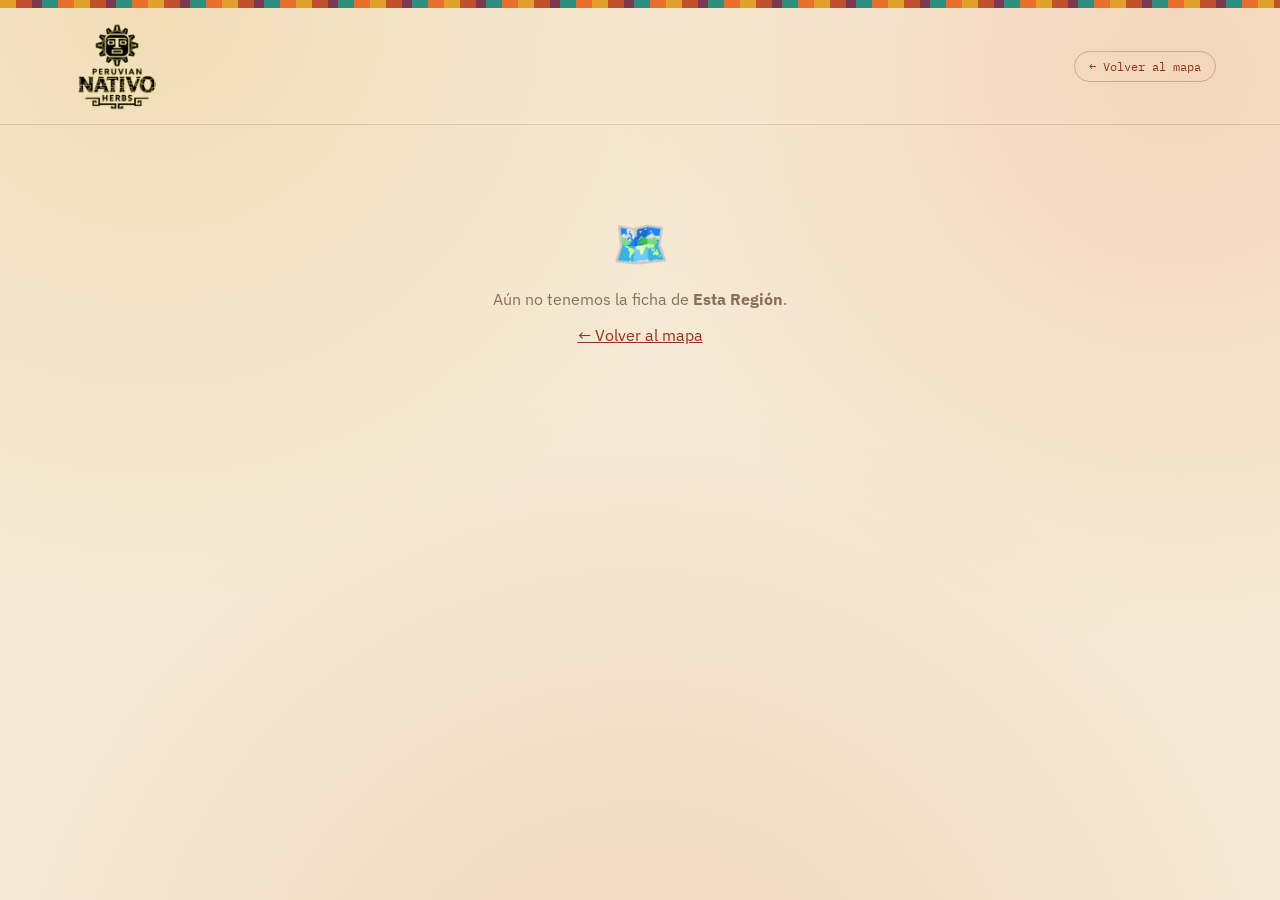
==== region.html @ 0f80f76a "primera carga" ====
<!DOCTYPE html>
<html lang="es">
<head>
<meta charset="UTF-8" />
<meta name="viewport" content="width=device-width, initial-scale=1.0" />
<title>Región — Peruvian Nativo Herbs</title>
<meta name="description" content="Ficha completa de la región del Perú: lugar representativo, qué hacer, imperdibles y datos de viaje." />
<link rel="preconnect" href="https://fonts.googleapis.com">
<link rel="preconnect" href="https://fonts.gstatic.com" crossorigin>
<link href="https://fonts.googleapis.com/css2?family=Fraunces:opsz,ital,wght@9..144,0,400;9..144,0,600;9..144,0,700;9..144,1,600&family=IBM+Plex+Mono:wght@400;500&family=IBM+Plex+Sans:wght@400;500;600&display=swap" rel="stylesheet">
<link rel="stylesheet" href="css/styles.css">
<style>
  /* ===== Barra de marca PERUVIAN NATIVO HERBS ===== */
  .brandbar{
    background:transparent;
    border-bottom:1px solid var(--line);
    display:flex;
    align-items:center;
    gap:14px;
    padding:12px 5vw;
  }
  .brandbar .brand-logo{ height:92px; width:auto; display:block; flex:none; }
  .brandbar .spacer{ flex:1; }
  .brandbar .back{
    font-family:var(--mono);
    font-size:12px;
    color:var(--clay-deep);
    text-decoration:none;
    border:1px solid var(--line-strong);
    padding:7px 14px;
    border-radius:20px;
    transition:background .15s ease;
    white-space:nowrap;
  }
  .brandbar .back:hover{ background:rgba(193,80,46,0.08); }

  .region-main{
    display:block;
    max-width:1000px;
    margin:0 auto;
    padding:28px 5vw 60px;
  }

  /* ===== Hero con símbolo / lugar representativo ===== */
  .region-hero{
    display:flex;
    align-items:center;
    gap:26px;
    background:linear-gradient(120deg, #f5d400, #f0c400);
    border:2px solid #1a1408;
    border-radius:14px;
    box-shadow:var(--shadow);
    padding:26px 30px;
    margin-bottom:30px;
  }
  .hero-symbol{
    width:120px; height:120px; flex:none;
    background:#1a1408;
    border-radius:50%;
    display:flex;
    align-items:center;
    justify-content:center;
    font-size:60px;
    line-height:1;
    box-shadow:0 8px 20px rgba(0,0,0,0.28);
  }
  .hero-text{ min-width:0; }
  .hero-text .code{
    font-family:var(--mono);
    font-size:12px;
    letter-spacing:0.12em;
    text-transform:uppercase;
    color:#6b4e00;
    margin:0 0 4px;
  }
  .hero-text h1{
    font-family:var(--serif);
    font-weight:700;
    font-size:clamp(28px, 5vw, 44px);
    line-height:1.02;
    margin:0 0 6px;
    color:#1a1408;
  }
  .hero-text .landmark{
    font-family:var(--sans);
    font-weight:600;
    font-size:16px;
    color:#3a271a;
    margin:0 0 4px;
  }
  .hero-text .capital{
    font-family:var(--mono);
    font-size:13px;
    color:#6b4e00;
    margin:0;
  }
  @media (max-width:600px){
    .region-hero{ flex-direction:column; text-align:center; }
  }

  /* ===== Tarjetas de información ===== */
  .region-grid{
    display:grid;
    grid-template-columns:1fr 1fr;
    gap:22px;
  }
  @media (max-width:760px){ .region-grid{ grid-template-columns:1fr; } }

  .card{
    background:var(--panel-2);
    border:1px solid var(--line-strong);
    border-radius:10px;
    box-shadow:var(--shadow);
    padding:22px 24px 24px;
  }
  .card.full{ grid-column:1 / -1; }
  .card h2{
    font-family:var(--mono);
    font-size:11px;
    letter-spacing:0.14em;
    text-transform:uppercase;
    color:var(--clay-deep);
    margin:0 0 14px;
    padding-bottom:10px;
    border-bottom:1px dashed var(--line-strong);
  }
  .card .desc{ font-size:15px; line-height:1.6; margin:0; color:var(--ink); }

  /* Tarjeta del destino representativo (imagen PNG sin fondo) */
  .dest-card{ margin-bottom:22px; text-align:center; }
  .dest-hero-img{
    display:block;
    margin:4px auto 10px;
    max-width:100%;
    max-height:300px;
    width:auto;
    object-fit:contain;
    filter: drop-shadow(0 14px 20px rgba(90,45,20,0.28));
  }
  .dest-hero-cap{
    font-family:var(--serif);
    font-style:italic;
    font-size:17px;
    color:var(--clay-deep);
    margin:0;
  }

  .acts{ list-style:none; margin:0; padding:0; }
  .acts li{
    display:flex;
    align-items:flex-start;
    gap:10px;
    padding:8px 0;
    font-size:14px;
    line-height:1.45;
    border-bottom:1px solid var(--line);
  }
  .acts li:last-child{ border-bottom:none; }
  .acts .ico{ font-size:18px; flex:none; }

  .must{
    display:flex; gap:10px; align-items:flex-start;
    background:rgba(224,161,42,0.14);
    border:1px solid rgba(224,161,42,0.4);
    border-radius:8px;
    padding:12px 14px;
    font-size:14px; line-height:1.5;
  }
  .must .star{ font-size:18px; flex:none; }

  .tags{ display:flex; flex-wrap:wrap; gap:8px; }
  .tag{
    font-family:var(--mono);
    font-size:11px;
    letter-spacing:0.04em;
    padding:5px 11px;
    border-radius:14px;
    background:rgba(193,80,46,0.12);
    color:var(--clay-deep);
    border:1px solid rgba(193,80,46,0.3);
  }

  .datos-list{ list-style:none; margin:0; padding:0; }
  .datos-list li{
    display:flex; justify-content:space-between; gap:14px;
    padding:10px 0;
    border-bottom:1px solid var(--line);
    font-size:14px;
  }
  .datos-list li:last-child{ border-bottom:none; }
  .datos-list .k{
    font-family:var(--mono);
    font-size:11px;
    letter-spacing:0.08em;
    text-transform:uppercase;
    color:var(--muted);
  }
  .datos-list .v{ font-family:var(--sans); font-weight:500; color:var(--ink); text-align:right; }

  .notfound{
    text-align:center;
    font-family:var(--sans);
    color:var(--muted);
    padding:60px 20px;
  }
</style>
</head>
<body>

<div class="stripe"></div>

<!-- Barra de marca -->
<div class="brandbar">
  <a href="index.html"><img class="brand-logo" src="Logo.png" alt="Peruvian Nativo Herbs" /></a>
  <span class="spacer"></span>
  <a href="index.html" class="back">← Volver al mapa</a>
</div>

<main class="region-main" id="region-main">
  <!-- Contenido generado por JS -->
</main>

<script src="js/data.js"></script>
<script>
  /* ===== Utilidades ===== */
  function titleCase(str){
    return str.toLowerCase().split(" ")
      .map(w => w.charAt(0).toUpperCase() + w.slice(1)).join(" ");
  }
  function slugify(str){
    return str.normalize("NFD").replace(/[̀-ͯ]/g,"")
      .toLowerCase().trim().replace(/\s+/g,"-");
  }

  /* ===== Render de la ficha de la región ===== */
  const params = new URLSearchParams(window.location.search);
  const key = (params.get("region") || "").toUpperCase().trim();
  const info = DATA[key];
  const main = document.getElementById("region-main");

  if(!info){
    document.title = "Región no encontrada — Peruvian Nativo Herbs";
    main.innerHTML = `<div class="notfound">
      <p style="font-size:46px;margin:0 0 10px">🗺️</p>
      <p>Aún no tenemos la ficha de <b>${titleCase(key || "esta región")}</b>.</p>
      <p><a href="index.html" style="color:var(--clay-deep)">← Volver al mapa</a></p>
    </div>`;
  } else {
    const nombre = titleCase(key);
    document.title = nombre + " — Peruvian Nativo Herbs";

    const acts = info.actividades
      .map(a => `<li><span class="ico">${a.ico}</span><span>${a.txt}</span></li>`)
      .join("");
    const tags = info.tags.map(t => `<span class="tag">${t}</span>`).join("");

    main.innerHTML = `
      <section class="region-hero">
        <div class="hero-symbol">${info.simbolo || "📍"}</div>
        <div class="hero-text">
          <p class="code">PE-${info.codigo} · Región del Perú</p>
          <h1>${nombre}</h1>
          <p class="landmark">🏛️ Lugar representativo: ${info.landmark}</p>
          <p class="capital">✈ Capital: ${info.capital}</p>
        </div>
      </section>

      <section class="card full dest-card">
        <h2>Destino más representativo</h2>
        <img class="dest-hero-img" src="img/${slugify(key)}.png"
             alt="${info.landmark}"
             onerror="this.closest('.dest-card').style.display='none'">
        <p class="dest-hero-cap">${info.simbolo || ''} ${info.landmark}</p>
      </section>

      <div class="region-grid">
        <section class="card full">
          <h2>Descripción</h2>
          <p class="desc">${info.desc}</p>
        </section>

        <section class="card">
          <h2>Qué hacer</h2>
          <ul class="acts">${acts}</ul>
        </section>

        <section class="card">
          <h2>Imperdible</h2>
          <div class="must">
            <span class="star">⭐</span>
            <span>${info.imperdible}</span>
          </div>
          <h2 style="margin-top:20px">Etiquetas</h2>
          <div class="tags">${tags}</div>
        </section>

        <section class="card full">
          <h2>Datos de la región</h2>
          <ul class="datos-list">
            <li><span class="k">Lugar representativo</span><span class="v">${info.landmark}</span></li>
            <li><span class="k">Capital</span><span class="v">${info.capital}</span></li>
            <li><span class="k">Mejor época</span><span class="v">${info.epoca}</span></li>
            <li><span class="k">Altitud capital</span><span class="v">${info.altitud}</span></li>
            <li><span class="k">Plato típico</span><span class="v">${info.plato}</span></li>
            <li><span class="k">Código</span><span class="v">PE-${info.codigo}</span></li>
          </ul>
        </section>
      </div>
    `;
  }
</script>

</body>
</html>
---- css/styles.css ----
/* ==========================================================================
   Perú en Ruta — Mapa interactivo
   Paleta cálida inspirada en los textiles andinos, el adobe y el atardecer.
   ========================================================================== */

:root{
  /* Base cálida tipo adobe / papel de estraza */
  --bg:#f6ead6;
  --bg-2:#f0dcc0;
  --bg-panel:#fbf3e6;
  --panel-2:#fff9ef;

  /* Tinta */
  --ink:#3a271a;
  --muted:#8a6f57;
  --line: rgba(58,39,26,0.14);
  --line-strong: rgba(58,39,26,0.26);

  /* Acentos cálidos */
  --clay:#c1502e;      /* terracota */
  --clay-deep:#8f3418;
  --gold:#e0a12a;      /* ocre / oro */
  --gold-deep:#b97d13;
  --sun:#e86f2c;       /* naranja atardecer */
  --teal:#2f8f7f;      /* verde jade (contraste frío puntual) */
  --plum:#7a3b52;      /* guinda andino */

  --mono: 'IBM Plex Mono', monospace;
  --serif: 'Fraunces', serif;
  --sans: 'IBM Plex Sans', sans-serif;

  --shadow: 0 22px 50px rgba(90,45,20,0.22);
}

*{box-sizing:border-box;}
html,body{
  margin:0;padding:0;
  background:var(--bg);
  color:var(--ink);
  font-family:var(--sans);
}
body{
  min-height:100vh;
  background:
    radial-gradient(circle at 12% 0%, rgba(224,161,42,0.18), transparent 42%),
    radial-gradient(circle at 92% 8%, rgba(232,111,44,0.16), transparent 40%),
    radial-gradient(circle at 50% 120%, rgba(193,80,46,0.14), transparent 55%),
    var(--bg);
}

/* Franja textil superior */
.stripe{
  height:8px;
  width:100%;
  background: repeating-linear-gradient(
    90deg,
    var(--gold) 0 16px,
    var(--clay) 16px 32px,
    var(--plum) 32px 42px,
    var(--teal) 42px 58px,
    var(--sun) 58px 74px
  );
}

header{
  padding:34px 5vw 22px;
  border-bottom:1px solid var(--line);
  display:flex;
  align-items:flex-start;
  justify-content:space-between;
  gap:24px;
  flex-wrap:wrap;
}
.header-text{ flex:1 1 420px; }

/* Logo de la marca en el encabezado */
.site-logo{
  flex:0 0 auto;
  align-self:center;
  height:118px;
  width:auto;
  display:block;
}

/* Botón de sorteo */
.btn-sorteo{
  flex:0 0 auto;
  align-self:center;
  font-family:var(--mono);
  font-size:13px;
  letter-spacing:0.08em;
  text-transform:uppercase;
  text-decoration:none;
  color:#fff4e6;
  background:linear-gradient(120deg, var(--clay), var(--sun));
  border:1px solid var(--clay-deep);
  padding:12px 22px;
  border-radius:26px;
  box-shadow:0 8px 20px rgba(143,52,24,0.28);
  transition:transform .15s ease, box-shadow .15s ease, filter .15s ease;
}
.btn-sorteo:hover{
  transform:translateY(-2px);
  box-shadow:0 12px 26px rgba(143,52,24,0.36);
  filter:saturate(1.1);
}
.eyebrow{
  font-family:var(--mono);
  font-size:12px;
  letter-spacing:0.2em;
  text-transform:uppercase;
  color:var(--clay-deep);
  margin:0 0 12px;
  display:flex;align-items:center;gap:10px;
}
.eyebrow::before{
  content:"";
  width:26px;height:2px;
  background:var(--gold);
  display:inline-block;
}
h1{
  font-family:var(--serif);
  font-weight:600;
  font-size:clamp(30px,5vw,54px);
  margin:0 0 10px;
  line-height:1.02;
  color:var(--ink);
}
h1 em{ color:var(--clay); font-style:italic; }
header p.lede{
  max-width:660px;
  color:var(--muted);
  font-size:15.5px;
  line-height:1.55;
  margin:0;
}

/* Layout principal */
main{
  display:grid;
  grid-template-columns: 1.5fr 1fr;
  gap:0;
  align-items:stretch;
  min-height:660px;
}
@media (max-width: 900px){
  main{grid-template-columns:1fr;}
}

#map-wrap{
  position:relative;
  padding:22px 3vw 40px;
  border-right:1px solid var(--line);
}
@media (max-width:900px){
  #map-wrap{
    border-right:none;
    border-bottom:1px solid var(--line);
    padding:14px 3vw 18px;
  }
  /* Mapa compacto y centrado para que la info quede más cerca */
  svg#map{
    height:56vh;
    width:auto;
    max-width:100%;
    margin:0 auto;
  }
  .compass{ display:none; }
  #panel{ padding:20px 4vw 34px; }
  .pass{ max-width:520px; }
  /* En táctil mostramos el nombre de cada región (no hay hover) */
  text.plabel{ opacity:1; font-size:7.5px; }
}

.map-head{
  display:flex;
  justify-content:space-between;
  align-items:center;
  flex-wrap:wrap;
  gap:8px;
  margin-bottom:12px;
}
#map-wrap .hint{
  font-family:var(--mono);
  font-size:11px;
  color:var(--muted);
  letter-spacing:0.06em;
}
#region-count{
  font-family:var(--mono);
  font-size:11px;
  color:var(--clay-deep);
  background:rgba(193,80,46,0.10);
  border:1px solid var(--line);
  padding:3px 9px;
  border-radius:20px;
}

svg#map{ width:100%; height:auto; display:block; overflow:visible; }
path.province{
  fill:#e7c99a;
  stroke:#a97b45;
  stroke-width:0.6;
  cursor:pointer;
  transition: fill .18s ease, filter .18s ease;
}
path.province:hover{ fill:var(--sun); }
path.province.active{
  fill:var(--clay);
  stroke:var(--clay-deep);
  stroke-width:1;
  filter:drop-shadow(0 3px 6px rgba(143,52,24,0.4));
}

text.plabel{
  font-family:var(--mono);
  font-size:6.5px;
  font-weight:500;
  fill:var(--ink);
  pointer-events:none;
  opacity:0;
  transition:opacity .15s ease;
  paint-order:stroke;
  stroke:var(--bg);
  stroke-width:1.6px;
}
path.province:hover + text.plabel,
text.plabel.active{ opacity:1; }

/* Brújula decorativa */
.compass{
  position:absolute;
  bottom:24px; left:3vw;
  font-family:var(--mono);
  font-size:10px;
  color:var(--muted);
  letter-spacing:0.15em;
  opacity:0.7;
}

/* ---------- Panel: ficha de viaje / boarding pass ---------- */
#panel{
  padding:30px 3vw;
  display:flex;
  align-items:flex-start;
  justify-content:center;
  background:linear-gradient(180deg, var(--bg-panel), var(--bg-2));
}

.pass{
  width:100%;
  max-width:440px;
  background:var(--panel-2);
  border:1px solid var(--line-strong);
  border-radius:6px;
  position:relative;
  box-shadow: var(--shadow);
  overflow:hidden;
  animation: pop .35s cubic-bezier(.2,.8,.2,1);
}
@keyframes pop{
  from{opacity:0; transform:translateY(14px) rotate(-1deg);}
  to{opacity:1; transform:translateY(0) rotate(-0.5deg);}
}

.pass-top{
  padding:22px 24px 16px;
  background:linear-gradient(120deg, var(--clay), var(--sun));
  color:#fff4e6;
}
.pass-code{
  font-family:var(--mono);
  font-size:12px;
  letter-spacing:0.14em;
  color:rgba(255,244,230,0.85);
}
.pass-code span{ color:rgba(255,244,230,0.55); }
.pass-name{
  font-family:var(--serif);
  font-weight:700;
  font-size:32px;
  line-height:1.02;
  margin:8px 0 3px;
  color:#fff;
}
.pass-capital{
  font-family:var(--mono);
  font-size:12px;
  color:rgba(255,244,230,0.9);
}

.perf{
  position:relative;
  height:0;
  border-top:2px dashed var(--line-strong);
}
.perf::before, .perf::after{
  content:"";
  position:absolute;
  top:-11px;
  width:20px;height:20px;
  border-radius:50%;
  background:var(--bg-2);
  border:1px solid var(--line-strong);
}
.perf::before{ left:-11px; }
.perf::after{ right:-11px; }

.pass-body{ padding:20px 24px 8px; }
.pass-desc{
  font-size:14.5px;
  line-height:1.6;
  color:var(--ink);
  margin:0 0 16px;
}

.section-title{
  font-family:var(--mono);
  font-size:11px;
  letter-spacing:0.14em;
  text-transform:uppercase;
  color:var(--clay-deep);
  margin:0 0 10px;
  display:flex;align-items:center;gap:8px;
}
.section-title::after{
  content:"";flex:1;height:1px;background:var(--line);
}

/* Lista de actividades */
.acts{ list-style:none; margin:0 0 18px; padding:0; }
.acts li{
  display:flex;
  gap:10px;
  align-items:flex-start;
  padding:7px 0;
  font-size:14px;
  line-height:1.4;
  border-bottom:1px dotted var(--line);
}
.acts li:last-child{ border-bottom:none; }
.acts .ico{
  font-size:16px;
  line-height:1.3;
  flex:0 0 auto;
  filter:saturate(1.1);
}

/* Imperdible */
.must{
  display:flex;
  gap:12px;
  align-items:flex-start;
  background:linear-gradient(120deg, rgba(224,161,42,0.16), rgba(232,111,44,0.10));
  border:1px solid rgba(224,161,42,0.4);
  border-radius:6px;
  padding:12px 14px;
  margin:0 0 18px;
}
.must .star{ font-size:18px; }
.must .must-txt{ font-size:13.5px; line-height:1.5; }
.must .must-txt b{ color:var(--clay-deep); }

.tags{
  display:flex;
  flex-wrap:wrap;
  gap:8px;
  margin-bottom:4px;
}
.tag{
  font-family:var(--mono);
  font-size:11px;
  letter-spacing:0.03em;
  color:#fff;
  background:var(--teal);
  padding:4px 10px;
  border-radius:20px;
}
.tag.alt{ background:var(--clay); }
.tag.alt2{ background:var(--gold-deep); }
.tag.alt3{ background:var(--plum); }

.meta-row{
  display:grid;
  grid-template-columns:1fr 1fr;
  gap:14px;
  font-family:var(--mono);
  font-size:11.5px;
  color:var(--muted);
  padding:16px 24px 20px;
  border-top:2px dashed var(--line-strong);
  margin-top:12px;
}
.meta-row div b{
  display:block;
  color:var(--ink);
  font-size:13px;
  font-weight:600;
  margin-top:3px;
}

.barcode{
  height:28px;
  margin:0 24px 22px;
  background: repeating-linear-gradient(90deg, var(--ink) 0 2px, transparent 2px 5px, var(--ink) 5px 6px, transparent 6px 11px);
  opacity:0.65;
}

/* Imagen del destino representativo (PNG sin fondo) */
.dest{ margin-top:20px; text-align:center; }
.dest .dest-img{
  display:block;
  margin:6px auto 8px;
  max-width:100%;
  max-height:180px;
  width:auto;
  object-fit:contain;
  filter: drop-shadow(0 10px 14px rgba(90,45,20,0.28));
}
.dest .dest-cap{
  font-family:var(--mono);
  font-size:12px;
  color:var(--muted);
  letter-spacing:0.03em;
}

/* Estado vacío */
.empty-state{
  font-family:var(--mono);
  font-size:13px;
  color:var(--muted);
  max-width:340px;
  line-height:1.65;
  padding-top:60px;
  text-align:center;
}
.empty-state .big{
  font-family:var(--serif);
  font-size:24px;
  color:var(--ink);
  display:block;
  margin-bottom:12px;
}
.empty-state .pin{ font-size:34px; display:block; margin-bottom:14px; }

footer{
  padding:18px 5vw 30px;
  font-family:var(--mono);
  font-size:11px;
  color:var(--muted);
  border-top:1px solid var(--line);
}
footer a{ color:var(--clay-deep); text-decoration:none; }
footer a:hover{ text-decoration:underline; }
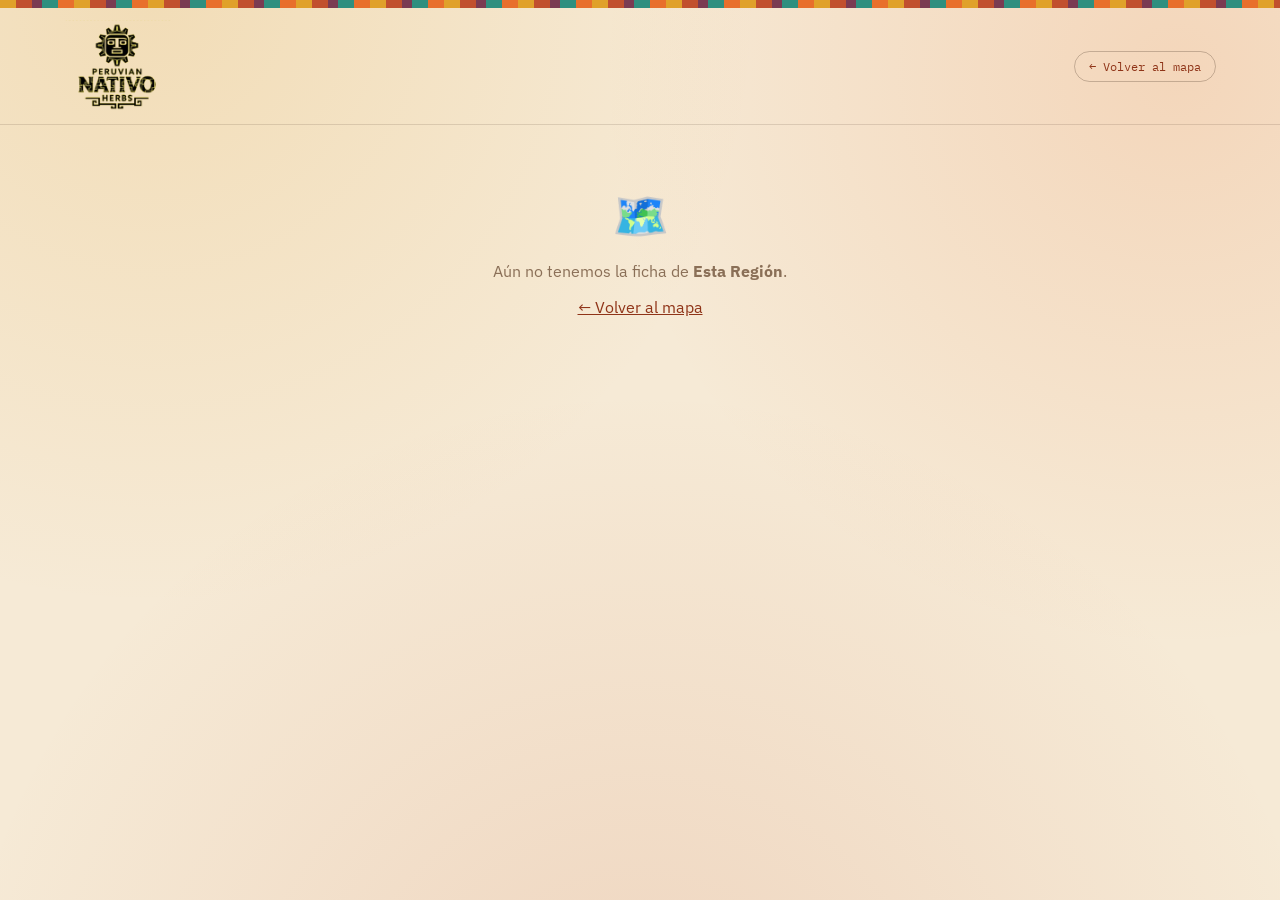
==== commit 08300a52: "mejoramiento region.html" ====
--- a/region.html
+++ b/region.html
@@ -4,308 +4,504 @@
 <meta charset="UTF-8" />
 <meta name="viewport" content="width=device-width, initial-scale=1.0" />
 <title>Región — Peruvian Nativo Herbs</title>
-<meta name="description" content="Ficha completa de la región del Perú: lugar representativo, qué hacer, imperdibles y datos de viaje." />
+<meta name="description" content="Ficha de viaje de la región del Perú: lugar representativo, qué hacer, imperdibles y datos de viaje." />
 <link rel="preconnect" href="https://fonts.googleapis.com">
 <link rel="preconnect" href="https://fonts.gstatic.com" crossorigin>
-<link href="https://fonts.googleapis.com/css2?family=Fraunces:opsz,ital,wght@9..144,0,400;9..144,0,600;9..144,0,700;9..144,1,600&family=IBM+Plex+Mono:wght@400;500&family=IBM+Plex+Sans:wght@400;500;600&display=swap" rel="stylesheet">
+<link href="https://fonts.googleapis.com/css2?family=Fraunces:opsz,ital,wght@9..144,0,400;9..144,0,600;9..144,0,700;9..144,1,600&family=IBM+Plex+Mono:wght@400;500&family=IBM+Plex+Sans:wght@400;500;600;700&display=swap" rel="stylesheet">
 <link rel="stylesheet" href="css/styles.css">
 <style>
-  /* ===== Barra de marca PERUVIAN NATIVO HERBS ===== */
+  html{ scroll-behavior:smooth; }
+
+  /* =====================================================================
+     MODO NORMAL (1 foto) — ficha clásica
+     ===================================================================== */
   .brandbar{
     background:transparent;
     border-bottom:1px solid var(--line);
-    display:flex;
-    align-items:center;
-    gap:14px;
+    display:flex; align-items:center; gap:14px;
     padding:12px 5vw;
   }
   .brandbar .brand-logo{ height:92px; width:auto; display:block; flex:none; }
   .brandbar .spacer{ flex:1; }
   .brandbar .back{
-    font-family:var(--mono);
-    font-size:12px;
-    color:var(--clay-deep);
-    text-decoration:none;
-    border:1px solid var(--line-strong);
-    padding:7px 14px;
-    border-radius:20px;
-    transition:background .15s ease;
-    white-space:nowrap;
+    font-family:var(--mono); font-size:12px; color:var(--clay-deep);
+    text-decoration:none; border:1px solid var(--line-strong);
+    padding:7px 14px; border-radius:20px;
+    transition:background .15s ease; white-space:nowrap;
   }
   .brandbar .back:hover{ background:rgba(193,80,46,0.08); }
 
-  .region-main{
-    display:block;
-    max-width:1000px;
-    margin:0 auto;
-    padding:28px 5vw 60px;
-  }
-
-  /* ===== Hero con símbolo / lugar representativo ===== */
+  .region-main{ display:block; max-width:1000px; margin:0 auto; padding:28px 5vw 60px; }
+
   .region-hero{
-    display:flex;
-    align-items:center;
-    gap:26px;
+    display:flex; align-items:center; gap:26px;
     background:linear-gradient(120deg, #f5d400, #f0c400);
-    border:2px solid #1a1408;
-    border-radius:14px;
-    box-shadow:var(--shadow);
-    padding:26px 30px;
-    margin-bottom:30px;
+    border:2px solid #1a1408; border-radius:14px;
+    box-shadow:var(--shadow); padding:26px 30px; margin-bottom:30px;
   }
   .hero-symbol{
     width:120px; height:120px; flex:none;
-    background:#1a1408;
-    border-radius:50%;
-    display:flex;
-    align-items:center;
-    justify-content:center;
-    font-size:60px;
-    line-height:1;
-    box-shadow:0 8px 20px rgba(0,0,0,0.28);
+    background:#1a1408; border-radius:50%;
+    display:flex; align-items:center; justify-content:center;
+    font-size:60px; line-height:1; box-shadow:0 8px 20px rgba(0,0,0,0.28);
   }
   .hero-text{ min-width:0; }
   .hero-text .code{
-    font-family:var(--mono);
-    font-size:12px;
-    letter-spacing:0.12em;
-    text-transform:uppercase;
-    color:#6b4e00;
-    margin:0 0 4px;
+    font-family:var(--mono); font-size:12px; letter-spacing:0.12em;
+    text-transform:uppercase; color:#6b4e00; margin:0 0 4px;
   }
   .hero-text h1{
-    font-family:var(--serif);
-    font-weight:700;
-    font-size:clamp(28px, 5vw, 44px);
-    line-height:1.02;
-    margin:0 0 6px;
-    color:#1a1408;
-  }
-  .hero-text .landmark{
-    font-family:var(--sans);
-    font-weight:600;
-    font-size:16px;
-    color:#3a271a;
-    margin:0 0 4px;
-  }
-  .hero-text .capital{
-    font-family:var(--mono);
-    font-size:13px;
-    color:#6b4e00;
-    margin:0;
-  }
-  @media (max-width:600px){
-    .region-hero{ flex-direction:column; text-align:center; }
-  }
-
-  /* ===== Tarjetas de información ===== */
-  .region-grid{
-    display:grid;
-    grid-template-columns:1fr 1fr;
-    gap:22px;
-  }
+    font-family:var(--serif); font-weight:700;
+    font-size:clamp(28px, 5vw, 44px); line-height:1.02; margin:0 0 6px; color:#1a1408;
+  }
+  .hero-text .landmark{ font-family:var(--sans); font-weight:600; font-size:16px; color:#3a271a; margin:0 0 4px; }
+  .hero-text .capital{ font-family:var(--mono); font-size:13px; color:#6b4e00; margin:0; }
+  @media (max-width:600px){ .region-hero{ flex-direction:column; text-align:center; } }
+
+  .region-grid{ display:grid; grid-template-columns:1fr 1fr; gap:22px; }
   @media (max-width:760px){ .region-grid{ grid-template-columns:1fr; } }
 
   .card{
-    background:var(--panel-2);
-    border:1px solid var(--line-strong);
-    border-radius:10px;
-    box-shadow:var(--shadow);
-    padding:22px 24px 24px;
+    background:var(--panel-2); border:1px solid var(--line-strong);
+    border-radius:10px; box-shadow:var(--shadow); padding:22px 24px 24px;
   }
   .card.full{ grid-column:1 / -1; }
   .card h2{
-    font-family:var(--mono);
-    font-size:11px;
-    letter-spacing:0.14em;
-    text-transform:uppercase;
-    color:var(--clay-deep);
-    margin:0 0 14px;
-    padding-bottom:10px;
-    border-bottom:1px dashed var(--line-strong);
+    font-family:var(--mono); font-size:11px; letter-spacing:0.14em;
+    text-transform:uppercase; color:var(--clay-deep); margin:0 0 14px;
+    padding-bottom:10px; border-bottom:1px dashed var(--line-strong);
   }
   .card .desc{ font-size:15px; line-height:1.6; margin:0; color:var(--ink); }
 
-  /* Tarjeta del destino representativo (imagen PNG sin fondo) */
   .dest-card{ margin-bottom:22px; text-align:center; }
   .dest-hero-img{
-    display:block;
-    margin:4px auto 10px;
-    max-width:100%;
-    max-height:300px;
-    width:auto;
-    object-fit:contain;
-    filter: drop-shadow(0 14px 20px rgba(90,45,20,0.28));
-  }
-  .dest-hero-cap{
-    font-family:var(--serif);
-    font-style:italic;
-    font-size:17px;
-    color:var(--clay-deep);
-    margin:0;
-  }
+    display:block; margin:4px auto 10px; max-width:100%; max-height:300px;
+    width:auto; object-fit:contain; filter: drop-shadow(0 14px 20px rgba(90,45,20,0.28));
+  }
+  .dest-hero-cap{ font-family:var(--serif); font-style:italic; font-size:17px; color:var(--clay-deep); margin:0; }
 
   .acts{ list-style:none; margin:0; padding:0; }
   .acts li{
-    display:flex;
-    align-items:flex-start;
-    gap:10px;
-    padding:8px 0;
-    font-size:14px;
-    line-height:1.45;
-    border-bottom:1px solid var(--line);
+    display:flex; align-items:flex-start; gap:10px; padding:8px 0;
+    font-size:14px; line-height:1.45; border-bottom:1px solid var(--line);
   }
   .acts li:last-child{ border-bottom:none; }
   .acts .ico{ font-size:18px; flex:none; }
 
   .must{
     display:flex; gap:10px; align-items:flex-start;
-    background:rgba(224,161,42,0.14);
-    border:1px solid rgba(224,161,42,0.4);
-    border-radius:8px;
-    padding:12px 14px;
-    font-size:14px; line-height:1.5;
+    background:rgba(224,161,42,0.14); border:1px solid rgba(224,161,42,0.4);
+    border-radius:8px; padding:12px 14px; font-size:14px; line-height:1.5;
   }
   .must .star{ font-size:18px; flex:none; }
 
   .tags{ display:flex; flex-wrap:wrap; gap:8px; }
   .tag{
-    font-family:var(--mono);
-    font-size:11px;
-    letter-spacing:0.04em;
-    padding:5px 11px;
-    border-radius:14px;
-    background:rgba(193,80,46,0.12);
-    color:var(--clay-deep);
-    border:1px solid rgba(193,80,46,0.3);
+    font-family:var(--mono); font-size:11px; letter-spacing:0.04em;
+    padding:5px 11px; border-radius:14px; background:rgba(193,80,46,0.12);
+    color:var(--clay-deep); border:1px solid rgba(193,80,46,0.3);
   }
 
   .datos-list{ list-style:none; margin:0; padding:0; }
   .datos-list li{
-    display:flex; justify-content:space-between; gap:14px;
-    padding:10px 0;
-    border-bottom:1px solid var(--line);
-    font-size:14px;
+    display:flex; justify-content:space-between; gap:14px; padding:10px 0;
+    border-bottom:1px solid var(--line); font-size:14px;
   }
   .datos-list li:last-child{ border-bottom:none; }
   .datos-list .k{
-    font-family:var(--mono);
-    font-size:11px;
-    letter-spacing:0.08em;
-    text-transform:uppercase;
-    color:var(--muted);
+    font-family:var(--mono); font-size:11px; letter-spacing:0.08em;
+    text-transform:uppercase; color:var(--muted);
   }
   .datos-list .v{ font-family:var(--sans); font-weight:500; color:var(--ink); text-align:right; }
 
-  .notfound{
-    text-align:center;
-    font-family:var(--sans);
-    color:var(--muted);
-    padding:60px 20px;
+  .notfound{ text-align:center; font-family:var(--sans); color:var(--muted); padding:60px 20px; }
+
+  /* =====================================================================
+     MODO RICO (2+ fotos) — landing con carrusel
+     ===================================================================== */
+  .lima-nav{
+    position:absolute; top:0; left:0; right:0; z-index:3;
+    display:flex; align-items:center; gap:14px; padding:20px 5vw;
+  }
+  .lima-nav .brand-logo{
+    height:76px; width:auto; display:block;
+    filter:brightness(0) drop-shadow(0 0 2px rgba(255,255,255,0.9)) drop-shadow(0 2px 8px rgba(255,255,255,0.55));
+  }
+  .lima-nav .spacer{ flex:1; }
+  .lima-nav .back{
+    font-family:var(--mono); font-size:12px; color:#fff; text-decoration:none;
+    border:1px solid rgba(255,255,255,0.6); padding:9px 16px; border-radius:20px;
+    white-space:nowrap; background:rgba(0,0,0,0.18); backdrop-filter:blur(4px);
+    transition:background .15s ease;
+  }
+  .lima-nav .back:hover{ background:rgba(0,0,0,0.4); }
+
+  .lima-hero{
+    position:relative; min-height:100vh; display:flex; align-items:flex-end;
+    background:#2b1c10; color:#fff; overflow:hidden;
+  }
+  .hero-slides{ position:absolute; inset:0; z-index:0; }
+  .hero-slide{
+    position:absolute; inset:0; background-size:cover; background-position:center;
+    background-repeat:no-repeat; opacity:0; transition:opacity 1.4s ease;
+  }
+  .hero-slide.active{ opacity:1; }
+  .hero-scrim{
+    position:absolute; inset:0; z-index:1; pointer-events:none;
+    background:
+      linear-gradient(to top, rgba(20,12,6,0.85) 0%, rgba(20,12,6,0.25) 40%, rgba(20,12,6,0.0) 65%),
+      linear-gradient(to bottom, rgba(20,12,6,0.45) 0%, rgba(20,12,6,0.0) 22%);
+  }
+  .lima-hero .hero-inner{
+    position:relative; z-index:2; padding:40px 5vw 8vh; max-width:1100px; margin:0 auto; width:100%;
+  }
+  .lima-hero .eyebrow{
+    font-family:var(--mono); font-size:12px; letter-spacing:0.16em;
+    text-transform:uppercase; color:#ffd98a; margin:0 0 10px;
+  }
+  .lima-hero h1{
+    font-family:var(--serif); font-weight:700; font-size:clamp(44px, 9vw, 92px);
+    line-height:0.95; margin:0 0 12px; text-shadow:0 4px 24px rgba(0,0,0,0.45);
+  }
+  .lima-hero .sub{
+    font-family:var(--sans); font-size:clamp(15px,2.4vw,19px); max-width:620px;
+    line-height:1.5; margin:0 0 22px; color:#f4e9dc;
+  }
+  .lima-hero .cta{
+    display:inline-flex; align-items:center; gap:9px; font-family:var(--sans);
+    font-weight:600; font-size:15px; background:var(--teal); color:#fff; text-decoration:none;
+    padding:13px 26px; border-radius:30px; box-shadow:0 10px 26px rgba(0,0,0,0.35);
+    transition:transform .15s ease, background .15s ease;
+  }
+  .lima-hero .cta:hover{ transform:translateY(-2px); background:#26766a; }
+
+  .quick-strip{
+    background:var(--panel-2); border-bottom:1px solid var(--line);
+    display:flex; flex-wrap:wrap; gap:8px 34px; justify-content:center; padding:16px 5vw;
+  }
+  .quick-strip .qi{ display:flex; align-items:center; gap:9px; }
+  .quick-strip .qi .k{
+    font-family:var(--mono); font-size:10px; letter-spacing:0.1em;
+    text-transform:uppercase; color:var(--muted);
+  }
+  .quick-strip .qi .v{ font-family:var(--sans); font-weight:600; font-size:14px; color:var(--ink); }
+
+  .lima-wrap{ max-width:1100px; margin:0 auto; padding:56px 5vw 40px; }
+  .sec-head{ text-align:center; margin:0 auto 34px; max-width:640px; }
+  .sec-head .kicker{
+    font-family:var(--mono); font-size:12px; letter-spacing:0.14em;
+    text-transform:uppercase; color:var(--clay); margin:0 0 8px;
+  }
+  .sec-head h2{
+    font-family:var(--serif); font-weight:700; font-size:clamp(28px,4.5vw,40px);
+    line-height:1.05; margin:0 0 10px; color:var(--ink);
+  }
+  .sec-head p{ font-family:var(--sans); font-size:15px; line-height:1.6; color:var(--muted); margin:0; }
+
+  .exp-grid{ display:grid; grid-template-columns:repeat(auto-fit,minmax(230px,1fr)); gap:22px; }
+  .exp-card{
+    background:var(--panel-2); border:1px solid var(--line-strong); border-radius:16px;
+    padding:26px 24px 24px; box-shadow:0 14px 34px rgba(90,45,20,0.10);
+    transition:transform .16s ease, box-shadow .16s ease;
+  }
+  .exp-card:hover{ transform:translateY(-4px); box-shadow:0 22px 44px rgba(90,45,20,0.18); }
+  .exp-card .ico{
+    width:56px; height:56px; border-radius:50%;
+    background:linear-gradient(135deg, var(--gold), var(--sun));
+    display:flex; align-items:center; justify-content:center; font-size:28px; margin-bottom:16px;
+  }
+  .exp-card .exp-txt{ font-family:var(--sans); font-weight:500; font-size:15px; line-height:1.5; color:var(--ink); margin:0; }
+
+  .feature-band{
+    margin:60px 0; background:linear-gradient(120deg, var(--clay), var(--clay-deep));
+    color:#fff; border-radius:20px; display:flex; align-items:center; gap:34px;
+    flex-wrap:wrap; padding:42px 44px; box-shadow:var(--shadow);
+  }
+  .feature-band .fb-emoji{ font-size:76px; line-height:1; flex:none; }
+  .feature-band .fb-text{ flex:1 1 320px; min-width:0; }
+  .feature-band .fb-text .kicker{
+    font-family:var(--mono); font-size:12px; letter-spacing:0.14em;
+    text-transform:uppercase; color:#ffd98a; margin:0 0 8px;
+  }
+  .feature-band .fb-text h2{
+    font-family:var(--serif); font-weight:700; font-size:clamp(26px,4vw,36px); line-height:1.08; margin:0 0 10px;
+  }
+  .feature-band .fb-text p{ font-family:var(--sans); font-size:16px; line-height:1.6; margin:0; color:#f7e7d8; }
+  .feature-band .fb-text p b{ color:#fff; }
+
+  .travel-data{ display:grid; grid-template-columns:repeat(auto-fit,minmax(190px,1fr)); gap:16px; margin-top:8px; }
+  .travel-data .td{ background:var(--panel-2); border:1px solid var(--line); border-radius:14px; padding:18px 20px; }
+  .travel-data .td .k{
+    font-family:var(--mono); font-size:10px; letter-spacing:0.1em; text-transform:uppercase;
+    color:var(--muted); display:block; margin-bottom:6px;
+  }
+  .travel-data .td .v{ font-family:var(--serif); font-weight:600; font-size:19px; color:var(--ink); }
+
+  .lima-cta{ text-align:center; margin:64px auto 10px; max-width:640px; }
+  .lima-cta h2{
+    font-family:var(--serif); font-weight:700; font-style:italic;
+    font-size:clamp(28px,5vw,44px); margin:0 0 14px; color:var(--ink);
+  }
+  .lima-cta p{ font-family:var(--sans); font-size:16px; color:var(--muted); margin:0 0 24px; }
+  .lima-cta .btns{ display:flex; gap:14px; justify-content:center; flex-wrap:wrap; }
+  .lima-cta a{
+    font-family:var(--sans); font-weight:600; font-size:15px; text-decoration:none;
+    padding:13px 28px; border-radius:30px; transition:transform .15s ease;
+  }
+  .lima-cta a:hover{ transform:translateY(-2px); }
+  .lima-cta .primary{ background:var(--sun); color:#fff; box-shadow:0 10px 26px rgba(232,111,44,0.4); }
+  .lima-cta .ghost{ background:transparent; color:var(--clay-deep); border:1px solid var(--line-strong); }
+
+  @media (max-width:600px){
+    .feature-band{ padding:32px 26px; text-align:center; justify-content:center; }
+    .quick-strip{ gap:8px 22px; }
   }
 </style>
 </head>
 <body>
 
-<div class="stripe"></div>
-
-<!-- Barra de marca -->
-<div class="brandbar">
-  <a href="index.html"><img class="brand-logo" src="Logo.png" alt="Peruvian Nativo Herbs" /></a>
-  <span class="spacer"></span>
-  <a href="index.html" class="back">← Volver al mapa</a>
-</div>
-
-<main class="region-main" id="region-main">
-  <!-- Contenido generado por JS -->
-</main>
+<div id="app"></div>
 
 <script src="js/data.js"></script>
 <script>
   /* ===== Utilidades ===== */
   function titleCase(str){
-    return str.toLowerCase().split(" ")
-      .map(w => w.charAt(0).toUpperCase() + w.slice(1)).join(" ");
+    return str.toLowerCase().split(" ").map(w => w.charAt(0).toUpperCase() + w.slice(1)).join(" ");
   }
   function slugify(str){
-    return str.normalize("NFD").replace(/[̀-ͯ]/g,"")
-      .toLowerCase().trim().replace(/\s+/g,"-");
-  }
-
-  /* ===== Render de la ficha de la región ===== */
+    return str.normalize("NFD").replace(/[̀-ͯ]/g,"").toLowerCase().trim().replace(/\s+/g,"-");
+  }
+  function esc(s){ return String(s == null ? "" : s); }
+
   const params = new URLSearchParams(window.location.search);
   const key = (params.get("region") || "").toUpperCase().trim();
   const info = DATA[key];
-  const main = document.getElementById("region-main");
+  const app = document.getElementById("app");
+  const slug = slugify(key);
 
   if(!info){
     document.title = "Región no encontrada — Peruvian Nativo Herbs";
-    main.innerHTML = `<div class="notfound">
-      <p style="font-size:46px;margin:0 0 10px">🗺️</p>
-      <p>Aún no tenemos la ficha de <b>${titleCase(key || "esta región")}</b>.</p>
-      <p><a href="index.html" style="color:var(--clay-deep)">← Volver al mapa</a></p>
-    </div>`;
+    app.innerHTML = `
+      <div class="stripe"></div>
+      <div class="brandbar">
+        <a href="index.html"><img class="brand-logo" src="Logo.png" alt="Peruvian Nativo Herbs" /></a>
+        <span class="spacer"></span>
+        <a href="index.html" class="back">← Volver al mapa</a>
+      </div>
+      <div class="notfound">
+        <p style="font-size:46px;margin:0 0 10px">🗺️</p>
+        <p>Aún no tenemos la ficha de <b>${titleCase(key || "esta región")}</b>.</p>
+        <p><a href="index.html" style="color:var(--clay-deep)">← Volver al mapa</a></p>
+      </div>`;
   } else {
+    /* Detectamos cuántas fotos hay en img/<region>/ y decidimos el diseño. */
+    probePhotos(slug, function(photos){
+      if(photos.length >= 2){
+        renderRich(photos);
+      } else {
+        renderNormal(photos[0] || `img/${slug}.png`);
+      }
+    });
+  }
+
+  /* ===== Detección de fotos por carpeta (probing) ===== */
+  function testImage(src, cb){
+    const img = new Image();
+    img.onload = () => cb(true);
+    img.onerror = () => cb(false);
+    img.src = src;
+  }
+  function probePhotos(slug, done){
+    const exts = ["jpg","jpeg","png","webp"];
+    let settled = false, pending = exts.length;
+    // Probamos la 1ª foto en todas las extensiones EN PARALELO (rápido).
+    exts.forEach(ext => {
+      const first = `img/${slug}/1.${ext}`;
+      testImage(first, ok => {
+        if(settled) return;
+        if(ok){ settled = true; collect(ext, first); }
+        else if(--pending === 0){ settled = true; done([]); }  // no hay carpeta con fotos
+      });
+    });
+    function collect(ext, first){
+      const found = [first];
+      step(2);
+      function step(n){
+        if(n > 20){ done(found); return; }
+        const src = `img/${slug}/${n}.${ext}`;
+        testImage(src, ok => { if(ok){ found.push(src); step(n+1); } else done(found); });
+      }
+    }
+  }
+
+  /* ===== MODO RICO (carrusel) ===== */
+  function renderRich(photos){
     const nombre = titleCase(key);
     document.title = nombre + " — Peruvian Nativo Herbs";
 
+    const exps = info.actividades.map(a =>
+      `<article class="exp-card"><div class="ico">${a.ico}</div><p class="exp-txt">${a.txt}</p></article>`
+    ).join("");
+
+    app.innerHTML = `
+      <header class="lima-hero">
+        <div class="hero-slides" id="heroSlides"></div>
+        <div class="hero-scrim"></div>
+        <nav class="lima-nav">
+          <a href="index.html"><img class="brand-logo" src="Logo.png" alt="Peruvian Nativo Herbs" /></a>
+          <span class="spacer"></span>
+          <a href="index.html" class="back">← Volver al mapa</a>
+        </nav>
+        <div class="hero-inner">
+          <p class="eyebrow">PE-${info.codigo} · Región del Perú</p>
+          <h1>${nombre}</h1>
+          <p class="sub">${info.desc}</p>
+          <a href="#experiencias" class="cta">Descubre ${nombre} ↓</a>
+        </div>
+      </header>
+
+      <div class="quick-strip">
+        <div class="qi"><span class="k">Capital</span><span class="v">${info.capital}</span></div>
+        <div class="qi"><span class="k">Mejor época</span><span class="v">${info.epoca}</span></div>
+        <div class="qi"><span class="k">Altitud</span><span class="v">${info.altitud}</span></div>
+        <div class="qi"><span class="k">Plato típico</span><span class="v">${info.plato}</span></div>
+      </div>
+
+      <main class="lima-wrap">
+        <section id="experiencias">
+          <div class="sec-head">
+            <p class="kicker">¿Qué hacer en ${nombre}?</p>
+            <h2>Planes imperdibles</h2>
+            <p>Esto es lo que no te puedes perder en ${nombre}.</p>
+          </div>
+          <div class="exp-grid">${exps}</div>
+        </section>
+
+        <section class="feature-band">
+          <div class="fb-emoji">${info.simbolo || "⭐"}</div>
+          <div class="fb-text">
+            <p class="kicker">Imperdible</p>
+            <h2>${info.landmark}</h2>
+            <p>${info.imperdible}</p>
+          </div>
+        </section>
+
+        <section>
+          <div class="sec-head">
+            <p class="kicker">Antes de viajar</p>
+            <h2>Datos para tu viaje</h2>
+          </div>
+          <div class="travel-data">
+            <div class="td"><span class="k">Capital</span><span class="v">${info.capital}</span></div>
+            <div class="td"><span class="k">Mejor época</span><span class="v">${info.epoca}</span></div>
+            <div class="td"><span class="k">Altitud capital</span><span class="v">${info.altitud}</span></div>
+            <div class="td"><span class="k">Plato típico</span><span class="v">${info.plato}</span></div>
+            <div class="td"><span class="k">Lugar representativo</span><span class="v">${info.landmark}</span></div>
+            <div class="td"><span class="k">Código</span><span class="v">PE-${info.codigo}</span></div>
+          </div>
+        </section>
+
+        <section class="lima-cta">
+          <h2>¿Y tú qué planes?</h2>
+          <p>Lleva el sabor del Perú contigo con Peruvian Nativo Herbs.</p>
+          <div class="btns">
+            <a href="sorteo.html" class="primary">🎟️ Participa en el sorteo</a>
+            <a href="index.html" class="ghost">← Explorar otras regiones</a>
+          </div>
+        </section>
+      </main>
+
+      <footer>Peruvian Nativo Herbs · Datos con fines ilustrativos</footer>
+    `;
+
+    startCarousel(photos);
+  }
+
+  function startCarousel(photos){
+    const slidesEl = document.getElementById("heroSlides");
+    const slides = photos.map((src, i) => {
+      const d = document.createElement("div");
+      d.className = "hero-slide" + (i === 0 ? " active" : "");
+      d.style.backgroundImage = `url('${src}')`;
+      slidesEl.appendChild(d);
+      return d;
+    });
+    if(slides.length > 1){
+      let idx = 0;
+      setInterval(() => {
+        slides[idx].classList.remove("active");
+        idx = (idx + 1) % slides.length;
+        slides[idx].classList.add("active");
+      }, 5000);
+    }
+  }
+
+  /* ===== MODO NORMAL (ficha clásica) ===== */
+  function renderNormal(imgSrc){
+    const nombre = titleCase(key);
+    document.title = nombre + " — Peruvian Nativo Herbs";
+
     const acts = info.actividades
-      .map(a => `<li><span class="ico">${a.ico}</span><span>${a.txt}</span></li>`)
-      .join("");
+      .map(a => `<li><span class="ico">${a.ico}</span><span>${a.txt}</span></li>`).join("");
     const tags = info.tags.map(t => `<span class="tag">${t}</span>`).join("");
 
-    main.innerHTML = `
-      <section class="region-hero">
-        <div class="hero-symbol">${info.simbolo || "📍"}</div>
-        <div class="hero-text">
-          <p class="code">PE-${info.codigo} · Región del Perú</p>
-          <h1>${nombre}</h1>
-          <p class="landmark">🏛️ Lugar representativo: ${info.landmark}</p>
-          <p class="capital">✈ Capital: ${info.capital}</p>
+    app.innerHTML = `
+      <div class="stripe"></div>
+      <div class="brandbar">
+        <a href="index.html"><img class="brand-logo" src="Logo.png" alt="Peruvian Nativo Herbs" /></a>
+        <span class="spacer"></span>
+        <a href="index.html" class="back">← Volver al mapa</a>
+      </div>
+
+      <main class="region-main">
+        <section class="region-hero">
+          <div class="hero-symbol">${info.simbolo || "📍"}</div>
+          <div class="hero-text">
+            <p class="code">PE-${info.codigo} · Región del Perú</p>
+            <h1>${nombre}</h1>
+            <p class="landmark">🏛️ Lugar representativo: ${info.landmark}</p>
+            <p class="capital">✈ Capital: ${info.capital}</p>
+          </div>
+        </section>
+
+        <section class="card full dest-card">
+          <h2>Destino más representativo</h2>
+          <img class="dest-hero-img" src="${imgSrc}" alt="${info.landmark}"
+               onerror="this.closest('.dest-card').style.display='none'">
+          <p class="dest-hero-cap">${info.simbolo || ''} ${info.landmark}</p>
+        </section>
+
+        <div class="region-grid">
+          <section class="card full">
+            <h2>Descripción</h2>
+            <p class="desc">${info.desc}</p>
+          </section>
+
+          <section class="card">
+            <h2>Qué hacer</h2>
+            <ul class="acts">${acts}</ul>
+          </section>
+
+          <section class="card">
+            <h2>Imperdible</h2>
+            <div class="must"><span class="star">⭐</span><span>${info.imperdible}</span></div>
+            <h2 style="margin-top:20px">Etiquetas</h2>
+            <div class="tags">${tags}</div>
+          </section>
+
+          <section class="card full">
+            <h2>Datos de la región</h2>
+            <ul class="datos-list">
+              <li><span class="k">Lugar representativo</span><span class="v">${info.landmark}</span></li>
+              <li><span class="k">Capital</span><span class="v">${info.capital}</span></li>
+              <li><span class="k">Mejor época</span><span class="v">${info.epoca}</span></li>
+              <li><span class="k">Altitud capital</span><span class="v">${info.altitud}</span></li>
+              <li><span class="k">Plato típico</span><span class="v">${info.plato}</span></li>
+              <li><span class="k">Código</span><span class="v">PE-${info.codigo}</span></li>
+            </ul>
+          </section>
         </div>
-      </section>
-
-      <section class="card full dest-card">
-        <h2>Destino más representativo</h2>
-        <img class="dest-hero-img" src="img/${slugify(key)}.png"
-             alt="${info.landmark}"
-             onerror="this.closest('.dest-card').style.display='none'">
-        <p class="dest-hero-cap">${info.simbolo || ''} ${info.landmark}</p>
-      </section>
-
-      <div class="region-grid">
-        <section class="card full">
-          <h2>Descripción</h2>
-          <p class="desc">${info.desc}</p>
-        </section>
-
-        <section class="card">
-          <h2>Qué hacer</h2>
-          <ul class="acts">${acts}</ul>
-        </section>
-
-        <section class="card">
-          <h2>Imperdible</h2>
-          <div class="must">
-            <span class="star">⭐</span>
-            <span>${info.imperdible}</span>
-          </div>
-          <h2 style="margin-top:20px">Etiquetas</h2>
-          <div class="tags">${tags}</div>
-        </section>
-
-        <section class="card full">
-          <h2>Datos de la región</h2>
-          <ul class="datos-list">
-            <li><span class="k">Lugar representativo</span><span class="v">${info.landmark}</span></li>
-            <li><span class="k">Capital</span><span class="v">${info.capital}</span></li>
-            <li><span class="k">Mejor época</span><span class="v">${info.epoca}</span></li>
-            <li><span class="k">Altitud capital</span><span class="v">${info.altitud}</span></li>
-            <li><span class="k">Plato típico</span><span class="v">${info.plato}</span></li>
-            <li><span class="k">Código</span><span class="v">PE-${info.codigo}</span></li>
-          </ul>
-        </section>
-      </div>
+      </main>
     `;
   }
 </script>
--- a/css/styles.css
+++ b/css/styles.css
@@ -443,6 +443,14 @@
   margin-bottom:12px;
 }
 .empty-state .pin{ font-size:34px; display:block; margin-bottom:14px; }
+.empty-state .brand-mark{
+  display:block;
+  width:280px;
+  max-width:95%;
+  height:auto;
+  margin:26px auto 0;
+  opacity:0.9;
+}
 
 footer{
   padding:18px 5vw 30px;
